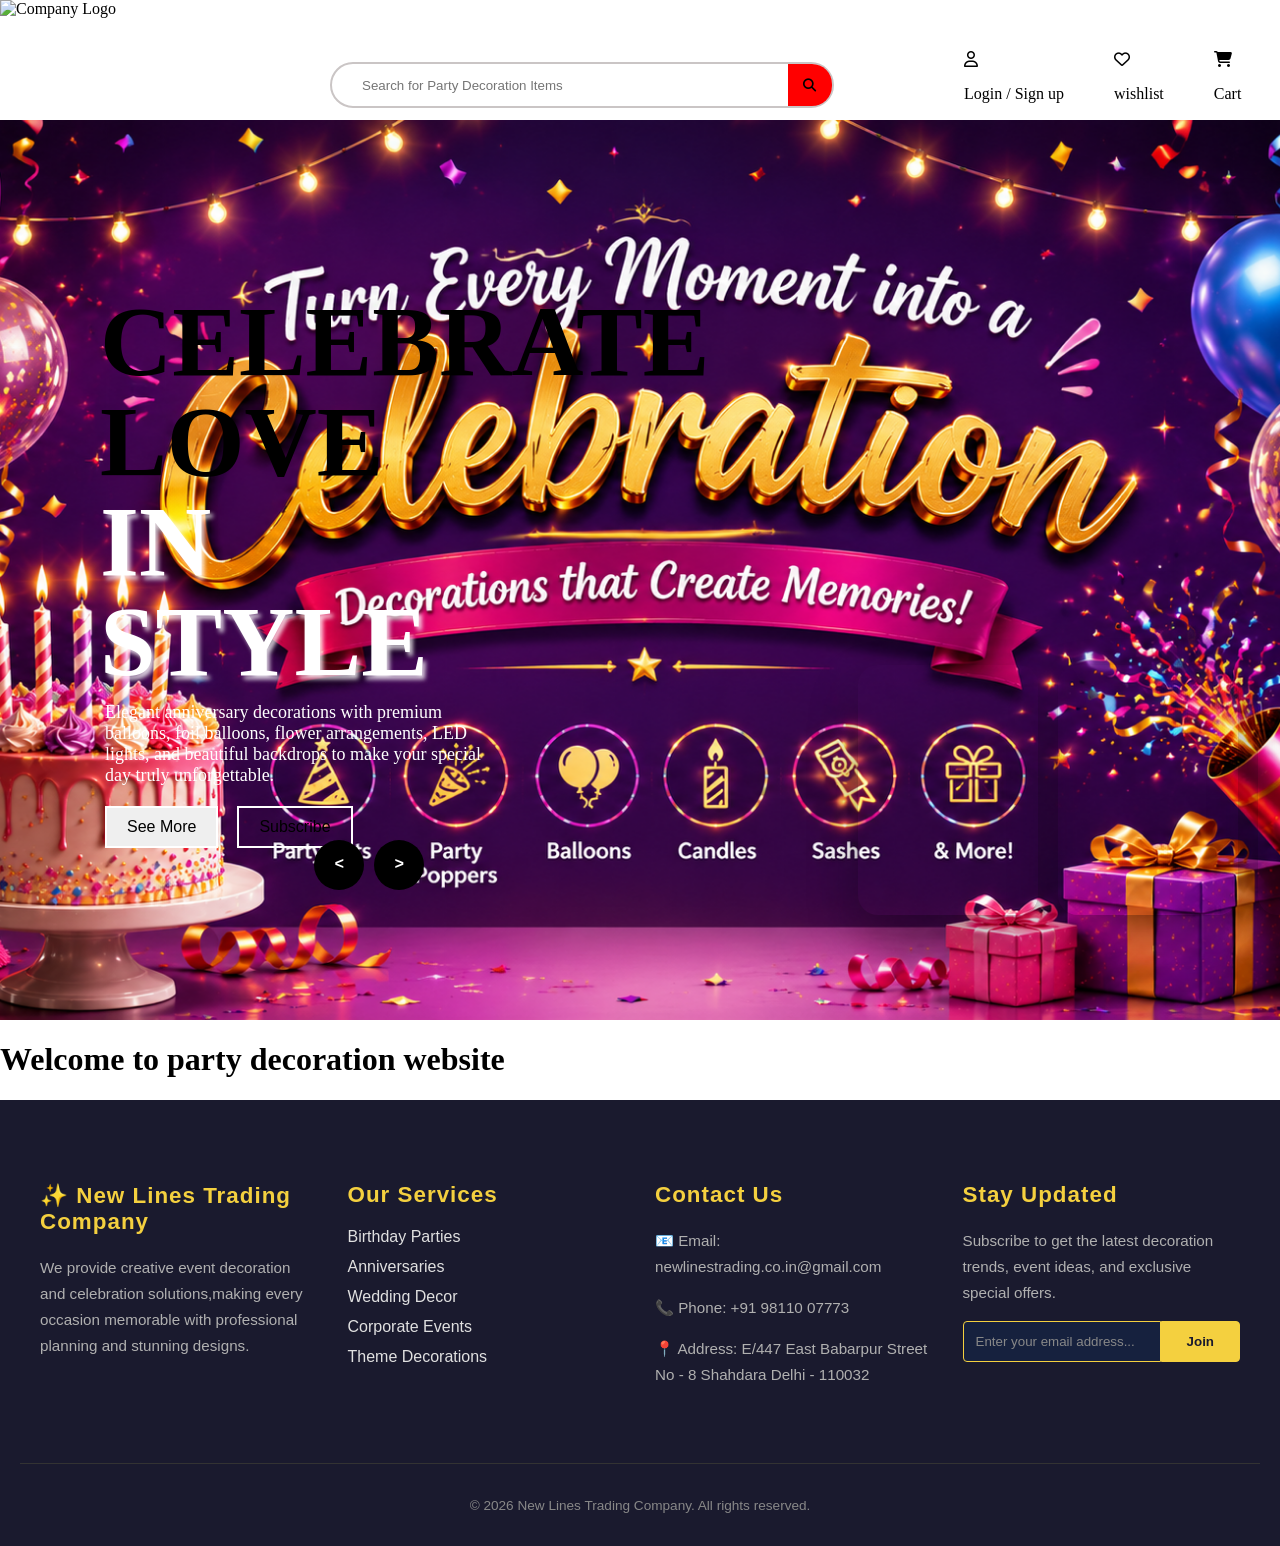
==== index.html @ ca02c453 "Update index.html" ====
<!DOCTYPE html>
<html lang="en">

<head>
    <meta charset="UTF-8">
    <meta name="viewport" content="width=device-width, initial-scale=1.0">
    <link rel="icon" href="bestlogo.png">
    <link rel="stylesheet" href="style.css">

    <link rel="stylesheet" href="https://cdnjs.cloudflare.com/ajax/libs/font-awesome/6.7.2/css/all.min.css">

    <title>New Lines Trading Company</title>

</head>

<body>

    <nav class="navbar">
        <div class="logo">
            <img src="NLTClogo.png" alt="Company Logo" height="170px" width="220px">
        </div>

        <div class="searchbox">
            <input type="text" placeholder="Search for Party Decoration Items">
            <button class="btn1"><i class="fa-solid fa-magnifying-glass"></i></button>
        </div>

        <div class="navicons">
            <div class="login">
                <i class="fa-regular fa-user"></i>
                <p>Login / Sign up </p>
            </div>

            <div class="wishlist">
                <i class="fa-regular fa-heart"></i>
                <p>wishlist</p>
            </div>
            <div class="cart">
                <i class="fa-solid fa-cart-shopping"></i>
                <p>Cart</p>
            </div>
        </div>
    </nav>


    <div class="carousel">
        <div class="list">
            <div class="item" style="background-image: url('banner1.png');"></div>


            <div class="item" style="background-image: url('banner2.png');">
                <div class="content">
                    <div class="title">Celebrate Love</div>
                    <div class="name">in Style</div>
                    <div class="des">Elegant anniversary decorations with premium balloons, foil balloons, flower arrangements, LED lights, and beautiful backdrops to make your special day truly unforgettable.</div>
                    <div class="btn">
                        <button>See More</button>
                        <button>Subscribe</button>
                    </div>
                </div>
            </div>


            <div class="item" style="background-image: url('banner3.png');">
                <div class="content">
                    <div class="title">Make Birthdays</div>
                    <div class="name">Magical</div>
                    <div class="des">Creative birthday decorations featuring balloon arches, shimmer curtains, foil balloons, neon signs, cake tables, and customized themes for kids and adults.</div>
                    <div class="btn">
                        <button>See More</button>
                        <button>Subscribe</button>
                    </div>
                </div>
            </div>

            
            <div class="item" style="background-image: url('banner4.png');">
                <div class="content">
                    <div class="title">Make Birthdays</div>
                    <div class="name">Magical</div>
                    <div class="des">Creative birthday decorations featuring balloon arches, shimmer curtains, foil balloons, neon signs, cake tables, and customized themes for kids and adults.</div>
                    <div class="btn">
                        <button>See More</button>
                        <button>Subscribe</button>
                    </div>
                </div>
            </div>


            <div class="item" style="background-image: url('banner5.png');">
                <div class="content">
                    <div class="title">Celebrate Love</div>
                    <div class="name">in Style</div>
                    <div class="des">Elegant anniversary decorations with premium balloons, foil balloons, flower arrangements, LED lights, and beautiful backdrops to make your special day truly unforgettable.</div>
                    <div class="btn">
                        <button>See More</button>
                        <button>Subscribe</button>
                    </div>
                </div>
            </div>
            <div class="item" style="background-image: url('banner6.png');">
                <div class="content">
                    <div class="title">Welcome Your Little</div>
                    <div class="name">Bundle of Joy</div>
                    <div class="des">Beautiful baby shower decorations with pastel balloons, themed backdrops, balloon garlands, and elegant setups for a memorable celebration.</div>
                    <div class="btn">
                        <button>See More</button>
                        <button>Subscribe</button>
                    </div>
                </div>
            </div>


            <div class="item" style="background-image: url('banner7.png');">
                <div class="content">
                    <div class="title">Welcome Your Little</div>
                    <div class="name">Bundle of Joy</div>
                    <div class="des">Beautiful baby shower decorations with pastel balloons, themed backdrops, balloon garlands, and elegant setups for a memorable celebration.</div>
                    <div class="btn">
                        <button>See More</button>
                        <button>Subscribe</button>
                    </div>
                </div>
            </div>


            <div class="item" style="background-image: url('banner8.png');">
                <div class="content">
                    <div class="title">Welcome Your Little</div>
                    <div class="name">Bundle of Joy</div>
                    <div class="des">Beautiful baby shower decorations with pastel balloons, themed backdrops, balloon garlands, and elegant setups for a memorable celebration.</div>
                    <div class="btn">
                        <button>See More</button>
                        <button>Subscribe</button>
                    </div>
                </div>
            </div>


        </div>

        <!--next prev button -->
        <div class="arrows">
            <button class="prev"><</button>
            <button class="next ">></button>
        </div>

        <!-- time running -->
         <div class="timerunning"></div>
   
    </div>


    <div>
        <h1>Welcome to party decoration website</h1>
    </div>
























    <!-- Siddhant gogia below -->
    <footer class="party-footer">
        <div class="footer-container">

            <div class="footer-section about">
                <h3>&#10024; New Lines Trading Company</h3>
                <p>We provide creative event decoration and celebration solutions,making every occasion memorable with
                    professional planning and stunning designs.</p>
            </div>

            <div class="footer-section links">
                <h3>Our Services</h3>
                <ul>
                    <li><a href="#">Birthday Parties</a></li>
                    <li><a href="#">Anniversaries</a></li>
                    <li><a href="#">Wedding Decor</a></li>
                    <li><a href="#">Corporate Events</a></li>
                    <li><a href="#">Theme Decorations</a></li>
                </ul>
            </div>

            <div class="footer-section contact">
                <h3>Contact Us</h3>
                <p>&#128231; Email: newlinestrading.co.in@gmail.com</p>
                <p>&#128222; Phone: +91 98110 07773</p>
                <p>&#128205; Address: E/447 East Babarpur Street No - 8 Shahdara Delhi - 110032</p>
            </div>

            <div class="footer-section newsletter">
                <h3>Stay Updated</h3>
                <p>Subscribe to get the latest decoration trends, event ideas, and exclusive special offers.</p>
                <form>
                    <input type="email" placeholder="Enter your email address..." required>
                    <button type="submit">Join</button>
                </form>
            </div>

        </div>

        <div class="footer-bottom">
            <p>&copy; 2026 New Lines Trading Company. All rights reserved.</p>
        </div>
    </footer>


    <script src="script.js"></script>

</body>

</html>
---- style.css ----
body {
  margin: 0px;
  padding: 0px;
}

.navbar {
  display: flex;
  align-items: center;
  justify-content: flex-start;
  gap: 30px;
}

.btn1 {
  background: none;
  border: none;
  cursor: pointer;
  background-color: red;
  /*border-radius: 20px;*/
  border-top-right-radius: 20px;
  border-bottom-right-radius: 20px;
  width: 50px;
}

.logo {
  margin-right: 80px;
}

.logo img {
  width: 220px;
  display: block;
  cursor: pointer;
}

.searchbox {
  display: flex;
  width: 500px;
  border: 2px solid rgb(202, 197, 197);
  border-radius: 25px;
}

.searchbox input {
  background: none;
  border: none;
  height: 40px;
  overflow: hidden;
  width: 100%;
  outline: none;
  padding-left: 30px;
}

.navicons {
  display: flex;
  gap: 50px;
  align-items: center;
}

.banner img {
  Width: 100%;
  Height: 550px;
}

.login {
  padding-left: 100px;
  cursor: pointer;
}

.wishlist {
  cursor: pointer;
}

.cart {
  cursor: pointer;
}


.carousel {
  width: 100vw;
  height: 100vh;
  margin-top: -50px;
  overflow: hidden;
  position: relative;
}

.carousel .list .item {
  width: 180px;
  height: 250px;
  position: absolute;
  top: 80%;
  transform: translateY(-70%);
  left: 70%;
  border-radius: 20px;
  box-shadow: 0 25px 50px rgba(0, 0, 0, 0.3);
  background-position: 50% 50%;
  background-size: cover;
  z-index: 100;
  transition: 1s;
}

.carousel .list .item:nth-child(1),
.carousel .list .item:nth-child(2) {
  top: 0;
  left: 0;
  transform: translate(0, 0);
  border-radius: 0;
  width: 100%;
  height: 100%;
}

.carousel .list .item:nth-child(3) {
  left: 67%;
}

.carousel .list .item:nth-child(4) {
  left: calc(67% + 200px);
}

.carousel .list .item:nth-child(5) {
  left: calc(67% + 400px);
}

.carousel .list .item:nth-child(6) {
  left: calc(67% + 600px);
}

.carousel .list .item:nth-child(n+7) {
  left: calc(67% + 800px);
  opacity: 0;
}





.list .item .content {
  position: absolute;
  top: 50%;
  left: 100px;
  transform: translateY(-50%);
  width: 400px;
  text-align: left;
  color: #fff;
  display: none;
}

.list .item:nth-child(2) .content {
  display: block;
}

.content .title {
  font-size: 100px;
  text-transform: uppercase;
  color: black;
  ;
  font-weight: bold;
  line-height: 1;

  opacity: 0;
  animation: animate 1s ease-in-out 0.3s 1 forwards;
}

.content .name {
  font-size: 100px;
  text-transform: uppercase;
  font-weight: bold;
  line-height: 1;
  text-shadow: 3px 4px 4px rgba(255, 255, 255, 0.8);

  opacity: 0;
  animation: animate 1s ease-in-out 0.6s 1 forwards;
}

.content .des {
  margin-top: 10px;
  margin-bottom: 20px;
  font-size: 18px;
  margin-left: 5px;

  opacity: 0;
  animation: animate 1s ease-in-out 0.9s 1 forwards;
}

.content .btn {
  margin-left: 5px;

  opacity: 0;
  animation: animate 1s ease-in-out 1.2s 1 forwards;
}

.content .btn button {
  padding: 10px 20px;
  border: none;
  cursor: pointer;
  font-size: 16px;
  border: 2px solid #fff;
}

.content .btn button:nth-child(1) {
  margin-right: 15px;
}

.content .btn button:nth-child(2) {
  background: transparent;
  color: black;
  ;
  border: 2px solid #fff;
  transition: 0.3s;
}

.content .btn button:nth-child(2):hover {
  background-color: black;
  ;
  color: #fff;
  border-color: black;
  ;
}


@keyframes animate {

  from {
    opacity: 0;
    transform: translate(0, 100px);
    filter: blur(33px);
  }

  to {
    opacity: 1;
    transform: translate(0);
    filter: blur(0);
  }
}

/* Carousel */






/* next prev arrows */

.arrows {
  position: absolute;
  top: 80%;
  right: 52%;
  z-index: 100;
  width: 300px;
  max-width: 30%;
  display: flex;
  gap: 10px;
  align-items: center;
}

.arrows button {
  width: 50px;
  height: 50px;
  border-radius: 50%;
  background-color: black;
  ;
  color: #fff;
  border: none;
  outline: none;
  font-size: 16px;
  font-family: monospace;
  font-weight: bold;
  transition: .5s;
  cursor: pointer;
}

.arrows button:hover {
  background: #fff;
  color: #000;
}


/* time running */
.carousel .timeRunning {
  position: absolute;
  z-index: 1000;
  width: 0%;
  height: 4px;
  background-color: black;
  left: 0;
  top: 0;
  animation: runningTime 7s linear 1 forwards;
}

@keyframes runningTime {

  from {
    width: 0%;
  }

  to {
    width: 100%;
  }

}


/* Responsive Design */

@media screen and (max-width: 999px) {

  header {
    padding-left: 50px;
  }

  .list .item .content {
    left: 50px;
  }

  .content .title,
  .content .name {
    font-size: 70px;
  }

  .content .des {
    font-size: 16px;
  }

}

@media screen and (max-width: 690px) {
  header a {
    font-size: 14px;
    margin-right: 0;
  }

  .list     .item .content {
    top: 40%;
  }

  .content .title .content .name {
    font-size: 45px;
  }

  .content .btn button {
    padding: 10px 15px;
    font-size: 14px;
  }
}






































/* Footer Container Styles*/
.party-footer {
  background-color: #1a1a2e;
  /* Midnight Blue for an elegant look */
  color: #e0e0e0;
  /* Soft white text */
  font-family: 'Poppins', 'Helvetica Neue', sans-serif;
  padding: 60px 20px 20px;
}

.footer-container {
  display: flex;
  flex-wrap: wrap;
  justify-content: space-between;
  max-width: 1200px;
  margin: 0 auto;
  gap: 30px;
}

.footer-section {
  flex: 1;
  min-width: 250px;
  margin-bottom: 20px;
}

/* Headings */
.footer-section h3 {
  color: #f4d03f;
  /* Festive Gold/Champagne color */
  margin-bottom: 20px;
  font-size: 1.4em;
  font-weight: 600;
  letter-spacing: 1px;
}

.footer-section p {
  font-size: 0.95em;
  line-height: 1.7;
  color: #b0b0b0;
}

/* Links List */
.footer-section ul {
  list-style: none;
  padding: 0;
  margin: 0;
}

.footer-section ul li {
  margin-bottom: 12px;
}

/* Newsletter Input & Button */
.newsletter form {
  display: flex;
  margin-top: 15px;
}

.newsletter input {
  padding: 12px;
  background-color: #16213e;
  /* Slightly lighter blue */
  border: 1px solid #f4d03f;
  color: #fff;
  border-radius: 4px 0 0 4px;
  outline: none;
  flex: 1;
}

.newsletter input::placeholder {
  color: #888;
}

.newsletter button {
  padding: 12px 25px;
  background-color: #f4d03f;
  color: #1a1a2e;
  /* Dark text on gold button */
  border: 1px solid #f4d03f;
  border-radius: 0 4px 4px 0;
  cursor: pointer;
  font-weight: 600;
  transition: background-color 0.3s ease;
}

.newsletter button:hover {
  background-color: #d4b232;
}

/* Bottom Bar */
.footer-bottom {
  text-align: center;
  margin-top: 40px;
  padding-top: 20px;
  border-top: 1px solid #333;
  /* Subtle line */
  font-size: 0.85em;
  color: #888;
}

.footer-section ul li a {
  color: #e0e0e0;
  text-decoration: none;
  display: inline-block;
  transition: all 0.3s ease;
}

.footer-section ul li a:hover {
  color: #f4d03f;
  transform: translateX(5px);
}

/* Mobile Responsive Footer */
@media (max-width:768px) {

  .footer-container {
    flex-direction: column;
  }

  .newsletter form {
    flex-direction: column;
  }

  .newsletter input,
  .newsletter button {
    width: 100%;
    border-radius: 5px;
    margin-bottom: 10px;
  }

}
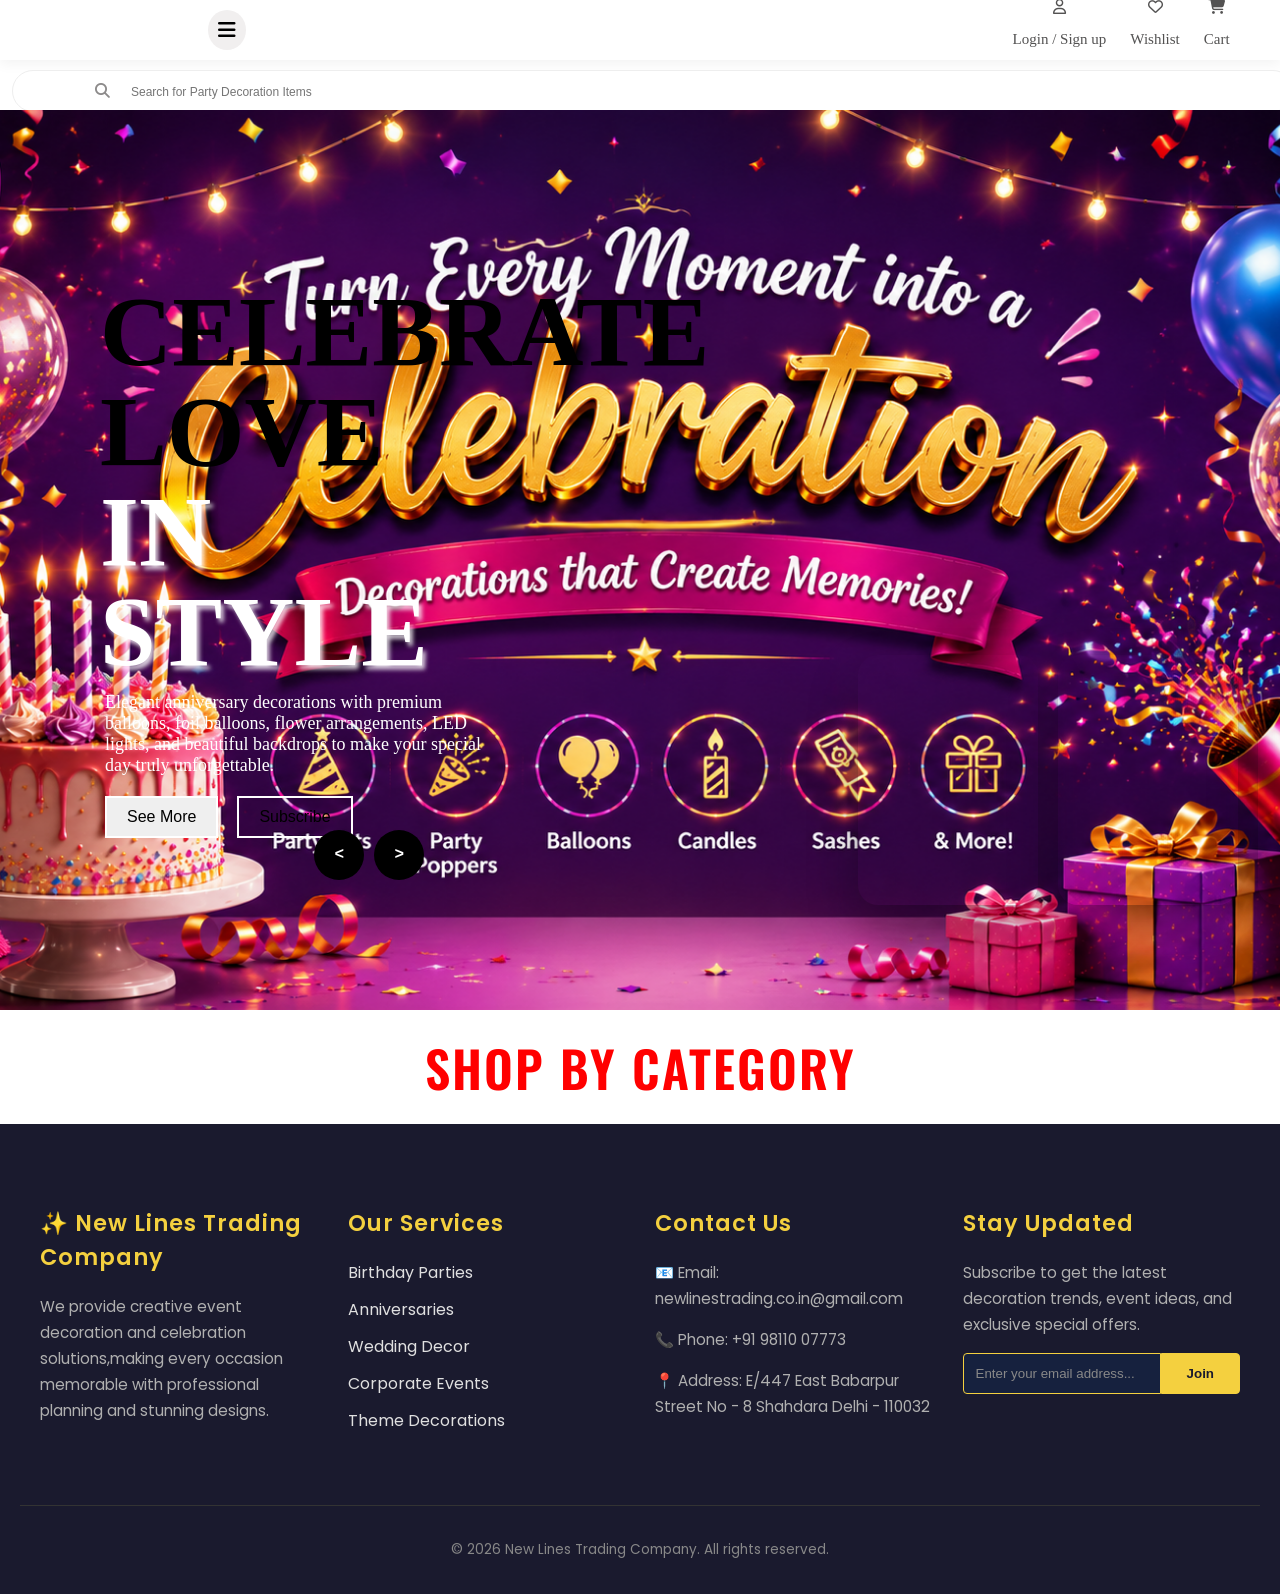
==== commit acca008f: "updated index.html" ====
--- a/index.html
+++ b/index.html
@@ -7,25 +7,40 @@
     <link rel="icon" href="bestlogo.png">
     <link rel="stylesheet" href="style.css">
 
+    <link rel="preconnect" href="https://fonts.googleapis.com">
+<link rel="preconnect" href="https://fonts.gstatic.com" crossorigin>
+<link href="https://fonts.googleapis.com/css2?family=Martel+Sans:wght@200;300;400;600;700;800;900&family=Oswald:wght@200..700&family=Poppins:ital,wght@0,100;0,200;0,300;0,400;0,500;0,600;0,700;0,800;0,900;1,100;1,200;1,300;1,400;1,500;1,600;1,700;1,800;1,900&display=swap" rel="stylesheet">
+
+
     <link rel="stylesheet" href="https://cdnjs.cloudflare.com/ajax/libs/font-awesome/6.7.2/css/all.min.css">
-
+    <link href="https://fonts.googleapis.com/css2?family=Oswald:wght@400;500;600;700&display=swap" rel="stylesheet">
     <title>New Lines Trading Company</title>
 
 </head>
 
 <body>
 
-    <nav class="navbar">
-        <div class="logo">
-            <img src="NLTClogo.png" alt="Company Logo" height="170px" width="220px">
-        </div>
-
-        <div class="searchbox">
-            <input type="text" placeholder="Search for Party Decoration Items">
-            <button class="btn1"><i class="fa-solid fa-magnifying-glass"></i></button>
-        </div>
-
-        <div class="navicons">
+<header>
+    <nav>
+        <div class="nav-left">
+            <img src="NLTClogo.png" alt="" srcset="">
+            <ul class="nav-menu">
+                <li>Balloons</li>
+                <li>Party Poppers</li>
+                <li>Candles</li>
+                <li>Birthday Caps</li>
+                <li>Sashes</li>
+                <li class="love">Banners<span>New</span></li>
+            </ul>
+            <i class="fa-solid fa-bars"></i>
+        </div>
+
+        <div class="nav-right">
+            <div class="search-bar">
+                <i class="fa-solid fa-magnifying-glass"></i>
+                <input type="text" placeholder="Search for Party Decoration Items">
+            </div>
+
             <div class="login">
                 <i class="fa-regular fa-user"></i>
                 <p>Login / Sign up </p>
@@ -33,14 +48,17 @@
 
             <div class="wishlist">
                 <i class="fa-regular fa-heart"></i>
-                <p>wishlist</p>
-            </div>
+                <p>Wishlist</p>
+            </div>
+
             <div class="cart">
                 <i class="fa-solid fa-cart-shopping"></i>
                 <p>Cart</p>
             </div>
+
         </div>
     </nav>
+</header>
 
 
     <div class="carousel">
@@ -151,10 +169,9 @@
     </div>
 
 
-    <div>
-        <h1>Welcome to party decoration website</h1>
+    <div class="category-title">
+        Shop By Category
     </div>
-
 
 
 
--- a/style.css
+++ b/style.css
@@ -1,76 +1,202 @@
 body {
   margin: 0px;
   padding: 0px;
-}
-
-.navbar {
+  box-sizing: border-box;
+}
+
+header {
+  height: 80px;
+  width: 100%;
+  background: white;
+  box-shadow: 0 4px 12px 0 rgba(0, 0, 0, 0.05);
+  margin-bottom: 100px;
   display: flex;
   align-items: center;
-  justify-content: flex-start;
-  gap: 30px;
-}
-
-.btn1 {
-  background: none;
-  border: none;
+}
+
+img {
+  width: 150px;
+  margin-right: 20px;
   cursor: pointer;
-  background-color: red;
-  /*border-radius: 20px;*/
-  border-top-right-radius: 20px;
-  border-bottom-right-radius: 20px;
-  width: 50px;
-}
-
-.logo {
-  margin-right: 80px;
-}
-
-.logo img {
-  width: 220px;
-  display: block;
-  cursor: pointer;
-}
-
-.searchbox {
+}
+
+nav {
   display: flex;
-  width: 500px;
-  border: 2px solid rgb(202, 197, 197);
-  border-radius: 25px;
-}
-
-.searchbox input {
-  background: none;
-  border: none;
-  height: 40px;
-  overflow: hidden;
-  width: 100%;
+  align-items: center;
+  justify-content: space-between;
+  width: 94%;
+  margin: 0 auto;
+}
+
+.nav-left,
+.nav-right {
+  display: flex;
+  align-items: center;
+  justify-content: center;
+}
+
+.nav-left ul li {
+  list-style: none;
+  display: inline-block;
+  /*to make it in a horizontal line*/
+  margin: 0 15px;
+  font-family: "Poppins", sans-serif;
+  font-weight: 650;
+  font-style: normal;
+  color: rgb(63, 62, 62);
+  font-size: 15px;
+}
+
+.search-bar {
+  background: #f0eeee;
+  width: 350px;
+  line-height: 40px;
+  border-radius: 4px;
+}
+
+.search-bar input {
+  background: transparent;
+  border: 0;
   outline: none;
-  padding-left: 30px;
-}
-
-.navicons {
-  display: flex;
-  gap: 50px;
-  align-items: center;
-}
-
-.banner img {
-  Width: 100%;
-  Height: 550px;
-}
-
-.login {
-  padding-left: 100px;
-  cursor: pointer;
-}
-
-.wishlist {
-  cursor: pointer;
-}
-
-.cart {
-  cursor: pointer;
-}
+  width: 85%;
+  font-size: 12px;
+}
+
+.nav-right .search-bar i{
+  font-size: 15px;
+  color: #8d8b8b;
+  margin-right: 15px;
+  margin-left: 10px;
+}
+
+
+.love {
+  position: relative;
+}
+
+.love span {
+  position: absolute;
+  bottom: 0;
+  color: red;
+  top: -5px;
+  left: 66px;
+  font-size: 11px;
+
+}
+
+
+.nav-right div {
+  margin: 0 12px;
+  text-align: center;
+}
+
+.nav-right div p{
+  font-size: 15px;
+  font-weight: 700px;
+  color: #535252;
+}
+
+.nav-right div i {
+  font-size: 15px;
+  color: #535252;
+}
+
+.nav-left i {
+  font-size: 20px;
+  background-color: #f1efef;
+  padding: 10px;
+  border-radius: 50%;
+  display: none;
+}
+
+/*media query*/
+/* media query for mobile screens*/
+@media only screen and (max-width:700px) {
+  .nav-menu {
+    display: none;
+  }
+
+  .nav-left i {
+    display: block;
+  }
+
+  img {
+    width: 130px;
+    margin-right: 10px;
+  }
+
+  header {
+    height: 60px;
+  }
+
+  .search-bar {
+    position: absolute;
+    top: 70px;
+    width: 100%;
+    left: 0;
+    border-radius: 50px;
+    background: #fff;
+    border: 1px solid #eee;
+  }
+
+  .nav-right div {
+    margin: 0 7px;
+  }
+
+  .nav-right div p {
+    font-size: 10px;
+  }
+}
+
+
+
+/*media query for tablet screens*/
+@media only screen and (max-width:1280px) {
+  .nav-menu {
+    display: none;
+  }
+
+  .nav-left i {
+    display: block;
+  }
+
+
+
+  header {
+    height: 60px;
+  }
+
+  .search-bar {
+    position: absolute;
+    top: 70px;
+    width: 100%;
+    left: 0;
+    border-radius: 50px;
+    background: #fff;
+    border: 1px solid #eee;
+  }
+}
+
+
+
+
+
+
+
+
+
+
+
+
+
+
+
+
+
+
+
+
+
 
 
 .carousel {
@@ -126,9 +252,6 @@
   left: calc(67% + 800px);
   opacity: 0;
 }
-
-
-
 
 
 .list .item .content {
@@ -302,10 +425,6 @@
 
 @media screen and (max-width: 999px) {
 
-  header {
-    padding-left: 50px;
-  }
-
   .list .item .content {
     left: 50px;
   }
@@ -322,12 +441,8 @@
 }
 
 @media screen and (max-width: 690px) {
-  header a {
-    font-size: 14px;
-    margin-right: 0;
-  }
-
-  .list     .item .content {
+
+  .list .item .content {
     top: 40%;
   }
 
@@ -341,7 +456,17 @@
   }
 }
 
-
+.category-title {
+  font-family: 'Oswald', sans-serif;
+  font-size: 50px;
+  font-weight: 600;
+  text-transform: uppercase;
+  letter-spacing: 2px;
+  text-align: center;
+  color: rgb(255, 0, 0);
+  margin-top: 20px;
+  margin-bottom: 20px;
+}
 
 
 
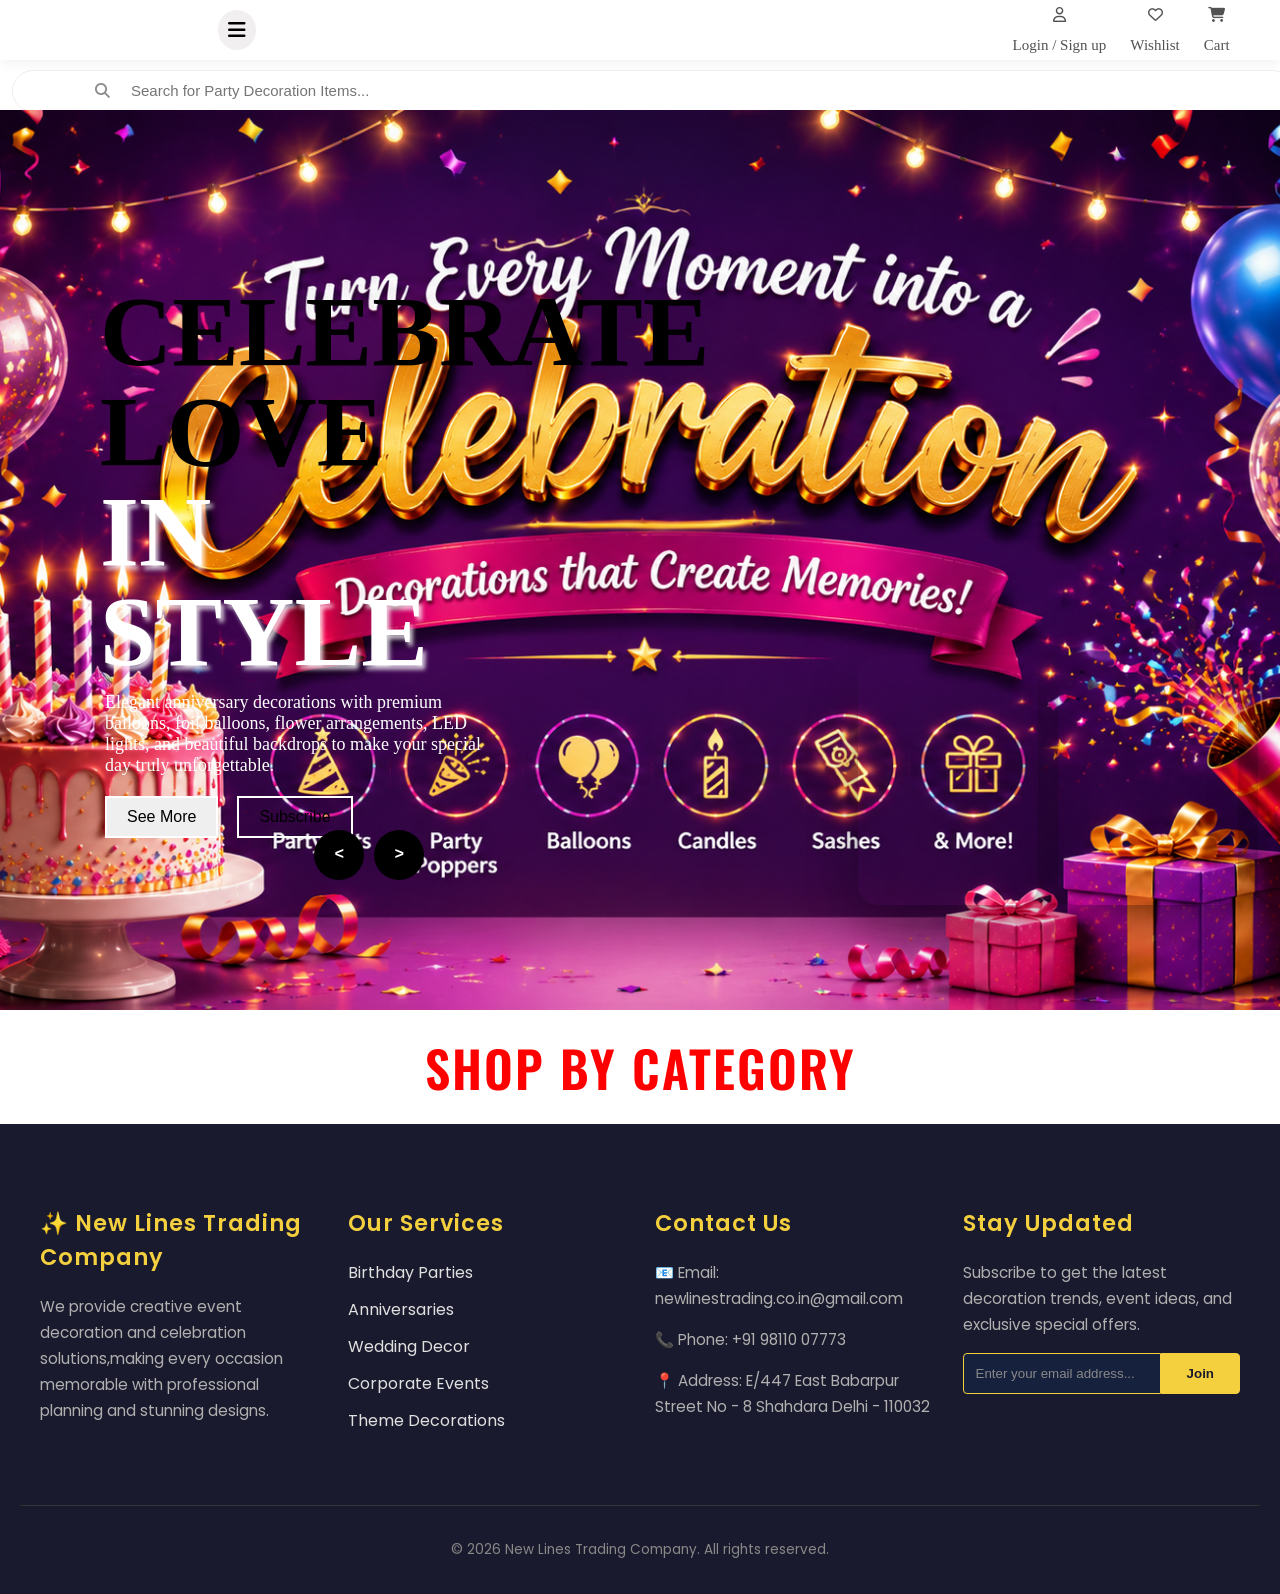
==== commit da2e3989: "updated index.html" ====
--- a/index.html
+++ b/index.html
@@ -38,7 +38,7 @@
         <div class="nav-right">
             <div class="search-bar">
                 <i class="fa-solid fa-magnifying-glass"></i>
-                <input type="text" placeholder="Search for Party Decoration Items">
+                <input type="text" placeholder="Search for Party Decoration Items...">
             </div>
 
             <div class="login">
--- a/style.css
+++ b/style.css
@@ -15,7 +15,7 @@
 }
 
 img {
-  width: 150px;
+  width: 160px;
   margin-right: 20px;
   cursor: pointer;
 }
@@ -59,10 +59,10 @@
   border: 0;
   outline: none;
   width: 85%;
-  font-size: 12px;
-}
-
-.nav-right .search-bar i{
+  font-size: 15px;
+}
+
+.nav-right .search-bar i {
   font-size: 15px;
   color: #8d8b8b;
   margin-right: 15px;
@@ -85,12 +85,44 @@
 }
 
 
+
+.login i {
+  margin-bottom: 15px;
+  /* Reduce or increase this value */
+}
+
+.login p {
+  margin: 0;
+  /* Removes the default top and bottom margin */
+}
+
+.wishlist i {
+  margin-bottom: 15px;
+  /* Reduce or increase this value */
+}
+
+.wishlist p {
+  margin: 0;
+  /* Removes the default top and bottom margin */
+}
+
+.cart i {
+  margin-bottom: 15px;
+  /* Reduce or increase this value */
+}
+
+.cart p {
+  margin: 0;
+  /* Removes the default top and bottom margin */
+}
+
+
 .nav-right div {
   margin: 0 12px;
   text-align: center;
 }
 
-.nav-right div p{
+.nav-right div p {
   font-size: 15px;
   font-weight: 700px;
   color: #535252;
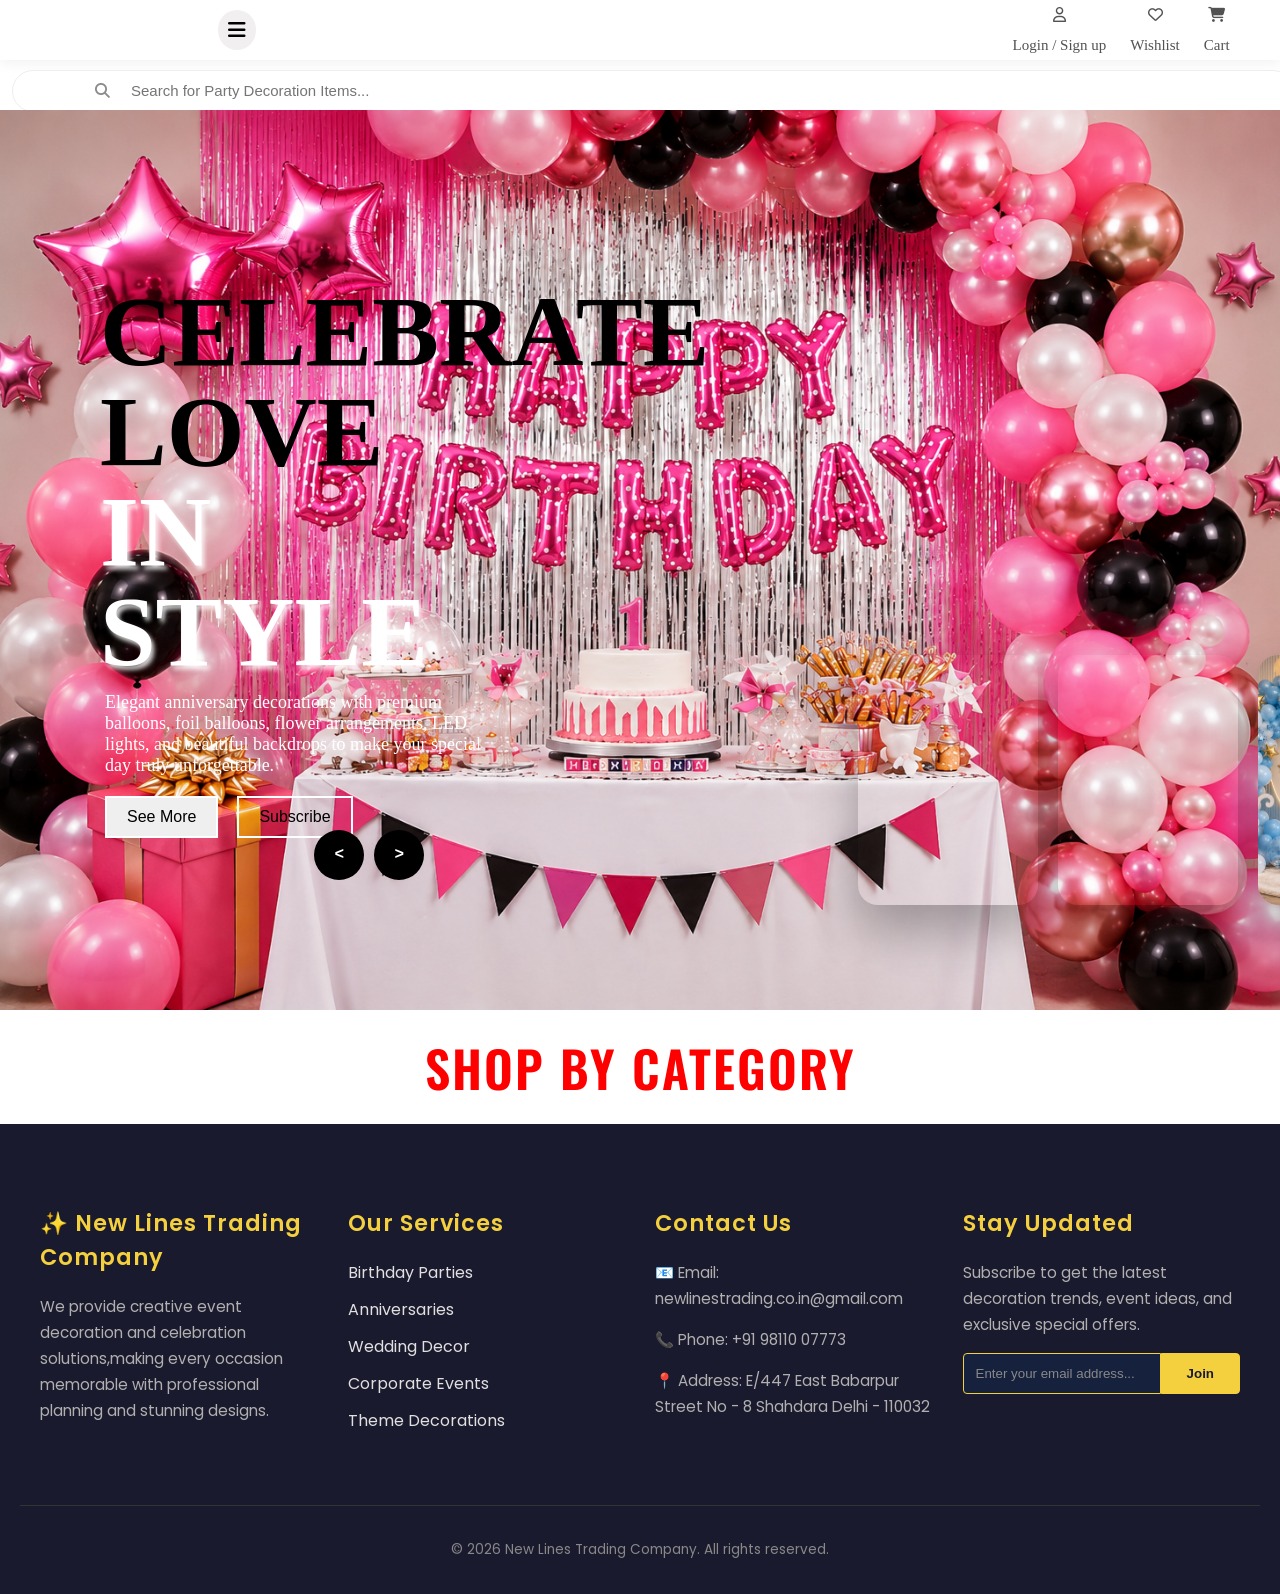
==== commit 41a9bbb6: "updated index.html" ====
--- a/index.html
+++ b/index.html
@@ -63,11 +63,8 @@
 
     <div class="carousel">
         <div class="list">
-            <div class="item" style="background-image: url('banner1.png');"></div>
-
-
             <div class="item" style="background-image: url('banner2.png');">
-                <div class="content">
+                 <div class="content">
                     <div class="title">Celebrate Love</div>
                     <div class="name">in Style</div>
                     <div class="des">Elegant anniversary decorations with premium balloons, foil balloons, flower arrangements, LED lights, and beautiful backdrops to make your special day truly unforgettable.</div>
@@ -79,7 +76,20 @@
             </div>
 
 
-            <div class="item" style="background-image: url('banner3.png');">
+            <div class="item" style="background-image: url('banner14.png');">
+                <div class="content">
+                    <div class="title">Celebrate Love</div>
+                    <div class="name">in Style</div>
+                    <div class="des">Elegant anniversary decorations with premium balloons, foil balloons, flower arrangements, LED lights, and beautiful backdrops to make your special day truly unforgettable.</div>
+                    <div class="btn">
+                        <button>See More</button>
+                        <button>Subscribe</button>
+                    </div>
+                </div>
+            </div>
+
+
+            <div class="item" style="background-image: url('banner4.png');">
                 <div class="content">
                     <div class="title">Make Birthdays</div>
                     <div class="name">Magical</div>
@@ -92,7 +102,7 @@
             </div>
 
             
-            <div class="item" style="background-image: url('banner4.png');">
+            <div class="item" style="background-image: url('banner5.png');">
                 <div class="content">
                     <div class="title">Make Birthdays</div>
                     <div class="name">Magical</div>
@@ -105,7 +115,7 @@
             </div>
 
 
-            <div class="item" style="background-image: url('banner5.png');">
+            <div class="item" style="background-image: url('banner6.png');">
                 <div class="content">
                     <div class="title">Celebrate Love</div>
                     <div class="name">in Style</div>
@@ -116,7 +126,7 @@
                     </div>
                 </div>
             </div>
-            <div class="item" style="background-image: url('banner6.png');">
+            <div class="item" style="background-image: url('banner7.png');">
                 <div class="content">
                     <div class="title">Welcome Your Little</div>
                     <div class="name">Bundle of Joy</div>
@@ -129,7 +139,7 @@
             </div>
 
 
-            <div class="item" style="background-image: url('banner7.png');">
+            <div class="item" style="background-image: url('banner11.png');">
                 <div class="content">
                     <div class="title">Welcome Your Little</div>
                     <div class="name">Bundle of Joy</div>
@@ -142,7 +152,7 @@
             </div>
 
 
-            <div class="item" style="background-image: url('banner8.png');">
+            <div class="item" style="background-image: url('banner12.png');">
                 <div class="content">
                     <div class="title">Welcome Your Little</div>
                     <div class="name">Bundle of Joy</div>
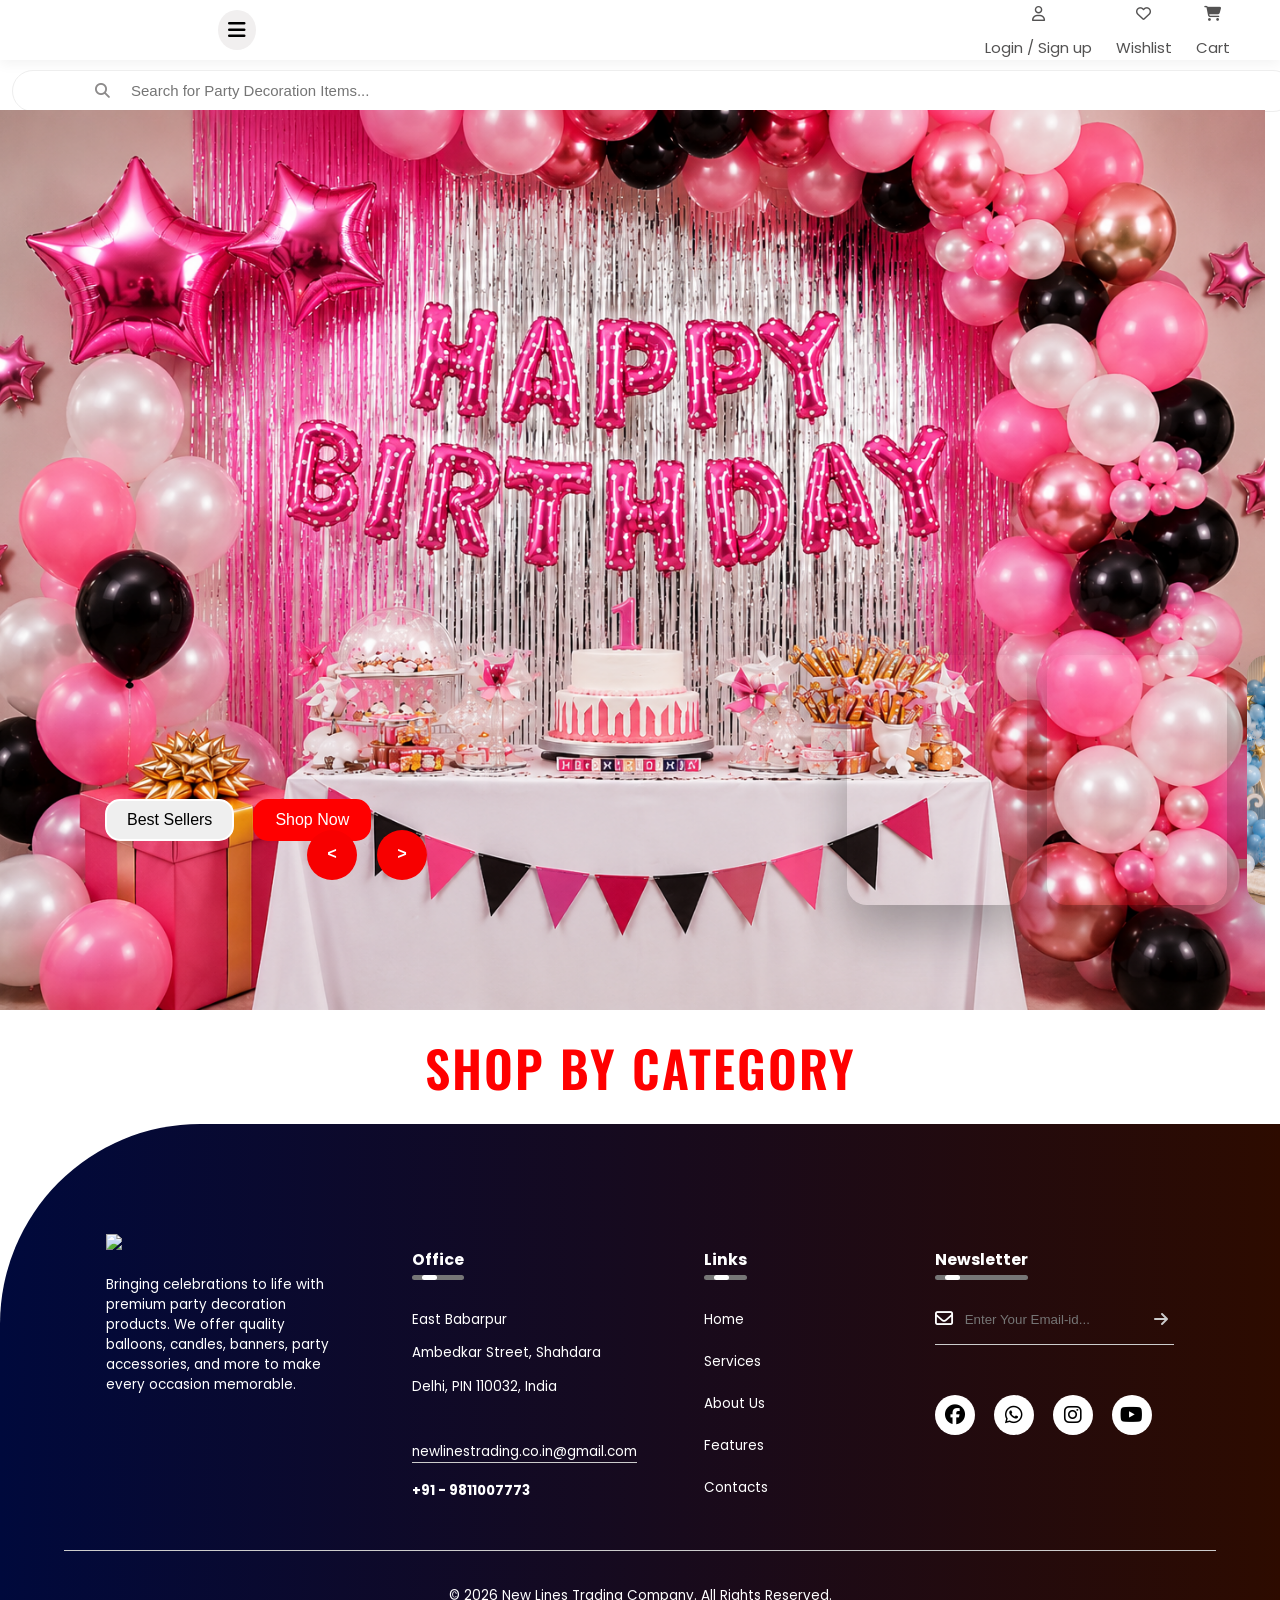
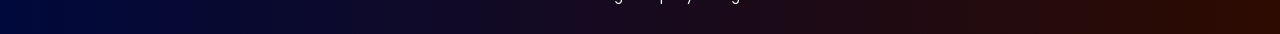
==== commit 65774945: "updated index.html" ====
--- a/index.html
+++ b/index.html
@@ -8,8 +8,10 @@
     <link rel="stylesheet" href="style.css">
 
     <link rel="preconnect" href="https://fonts.googleapis.com">
-<link rel="preconnect" href="https://fonts.gstatic.com" crossorigin>
-<link href="https://fonts.googleapis.com/css2?family=Martel+Sans:wght@200;300;400;600;700;800;900&family=Oswald:wght@200..700&family=Poppins:ital,wght@0,100;0,200;0,300;0,400;0,500;0,600;0,700;0,800;0,900;1,100;1,200;1,300;1,400;1,500;1,600;1,700;1,800;1,900&display=swap" rel="stylesheet">
+    <link rel="preconnect" href="https://fonts.gstatic.com" crossorigin>
+    <link
+        href="https://fonts.googleapis.com/css2?family=Martel+Sans:wght@200;300;400;600;700;800;900&family=Oswald:wght@200..700&family=Poppins:ital,wght@0,100;0,200;0,300;0,400;0,500;0,600;0,700;0,800;0,900;1,100;1,200;1,300;1,400;1,500;1,600;1,700;1,800;1,900&display=swap"
+        rel="stylesheet">
 
 
     <link rel="stylesheet" href="https://cdnjs.cloudflare.com/ajax/libs/font-awesome/6.7.2/css/all.min.css">
@@ -20,57 +22,58 @@
 
 <body>
 
-<header>
-    <nav>
-        <div class="nav-left">
-            <img src="NLTClogo.png" alt="" srcset="">
-            <ul class="nav-menu">
-                <li>Balloons</li>
-                <li>Party Poppers</li>
-                <li>Candles</li>
-                <li>Birthday Caps</li>
-                <li>Sashes</li>
-                <li class="love">Banners<span>New</span></li>
-            </ul>
-            <i class="fa-solid fa-bars"></i>
-        </div>
-
-        <div class="nav-right">
-            <div class="search-bar">
-                <i class="fa-solid fa-magnifying-glass"></i>
-                <input type="text" placeholder="Search for Party Decoration Items...">
-            </div>
-
-            <div class="login">
-                <i class="fa-regular fa-user"></i>
-                <p>Login / Sign up </p>
-            </div>
-
-            <div class="wishlist">
-                <i class="fa-regular fa-heart"></i>
-                <p>Wishlist</p>
-            </div>
-
-            <div class="cart">
-                <i class="fa-solid fa-cart-shopping"></i>
-                <p>Cart</p>
-            </div>
-
-        </div>
-    </nav>
-</header>
+    <header>
+        <nav>
+            <div class="nav-left">
+                <img src="NLTClogo.png" alt="" srcset="">
+                <ul class="nav-menu">
+                    <li>Balloons</li>
+                    <li>Party Poppers</li>
+                    <li>Candles</li>
+                    <li>Birthday Caps</li>
+                    <li>Sashes</li>
+                    <li class="love">Banners<span>New</span></li>
+                </ul>
+                <i class="fa-solid fa-bars"></i>
+            </div>
+
+            <div class="nav-right">
+                <div class="search-bar">
+                    <i class="fa-solid fa-magnifying-glass"></i>
+                    <input type="text" placeholder="Search for Party Decoration Items...">
+                </div>
+
+                <div class="login">
+                    <i class="fa-regular fa-user"></i>
+                    <p>Login / Sign up </p>
+                </div>
+
+                <div class="wishlist">
+                    <i class="fa-regular fa-heart"></i>
+                    <p>Wishlist</p>
+                </div>
+
+                <div class="cart">
+                    <i class="fa-solid fa-cart-shopping"></i>
+                    <p>Cart</p>
+                </div>
+
+            </div>
+        </nav>
+    </header>
 
 
     <div class="carousel">
         <div class="list">
             <div class="item" style="background-image: url('banner2.png');">
-                 <div class="content">
-                    <div class="title">Celebrate Love</div>
-                    <div class="name">in Style</div>
-                    <div class="des">Elegant anniversary decorations with premium balloons, foil balloons, flower arrangements, LED lights, and beautiful backdrops to make your special day truly unforgettable.</div>
-                    <div class="btn">
-                        <button>See More</button>
-                        <button>Subscribe</button>
+                <div class="content">
+                    <div class="title"></div>
+                    <div class="name"></div>
+                    <div class="des">
+                    </div>
+                    <div class="btn">
+                        <button>Best Sellers</button>
+                        <button>Shop Now</button>
                     </div>
                 </div>
             </div>
@@ -78,12 +81,13 @@
 
             <div class="item" style="background-image: url('banner14.png');">
                 <div class="content">
-                    <div class="title">Celebrate Love</div>
-                    <div class="name">in Style</div>
-                    <div class="des">Elegant anniversary decorations with premium balloons, foil balloons, flower arrangements, LED lights, and beautiful backdrops to make your special day truly unforgettable.</div>
-                    <div class="btn">
-                        <button>See More</button>
-                        <button>Subscribe</button>
+                    <div class="title"></div>
+                    <div class="name"></div>
+                    <div class="des">
+                    </div>
+                    <div class="btn">
+                        <button>Best Sellers</button>
+                        <button>Shop Now</button>
                     </div>
                 </div>
             </div>
@@ -91,25 +95,25 @@
 
             <div class="item" style="background-image: url('banner4.png');">
                 <div class="content">
-                    <div class="title">Make Birthdays</div>
-                    <div class="name">Magical</div>
-                    <div class="des">Creative birthday decorations featuring balloon arches, shimmer curtains, foil balloons, neon signs, cake tables, and customized themes for kids and adults.</div>
-                    <div class="btn">
-                        <button>See More</button>
-                        <button>Subscribe</button>
-                    </div>
-                </div>
-            </div>
-
-            
+                    <div class="title"></div>
+                    <div class="name"></div>
+                    <div class="des"></div>
+                    <div class="btn">
+                        <button>Best Sellers</button>
+                        <button>Shop Now</button>
+                    </div>
+                </div>
+            </div>
+
+
             <div class="item" style="background-image: url('banner5.png');">
                 <div class="content">
-                    <div class="title">Make Birthdays</div>
-                    <div class="name">Magical</div>
-                    <div class="des">Creative birthday decorations featuring balloon arches, shimmer curtains, foil balloons, neon signs, cake tables, and customized themes for kids and adults.</div>
-                    <div class="btn">
-                        <button>See More</button>
-                        <button>Subscribe</button>
+                    <div class="title"></div>
+                    <div class="name"></div>
+                    <div class="des"></div>
+                    <div class="btn">
+                        <button>Best Sellers</button>
+                        <button>Shop Now</button>
                     </div>
                 </div>
             </div>
@@ -117,23 +121,25 @@
 
             <div class="item" style="background-image: url('banner6.png');">
                 <div class="content">
-                    <div class="title">Celebrate Love</div>
-                    <div class="name">in Style</div>
-                    <div class="des">Elegant anniversary decorations with premium balloons, foil balloons, flower arrangements, LED lights, and beautiful backdrops to make your special day truly unforgettable.</div>
-                    <div class="btn">
-                        <button>See More</button>
-                        <button>Subscribe</button>
+                    <div class="title"></div>
+                    <div class="name"></div>
+                    <div class="des" style="color:white; stroke:black;">
+                    </div>
+                    <div class="btn">
+                        <button>Best Sellers</button>
+                        <button>Shop Now</button>
                     </div>
                 </div>
             </div>
             <div class="item" style="background-image: url('banner7.png');">
                 <div class="content">
-                    <div class="title">Welcome Your Little</div>
-                    <div class="name">Bundle of Joy</div>
-                    <div class="des">Beautiful baby shower decorations with pastel balloons, themed backdrops, balloon garlands, and elegant setups for a memorable celebration.</div>
-                    <div class="btn">
-                        <button>See More</button>
-                        <button>Subscribe</button>
+                    <div class="title"></div>
+                    <div class="name"></div>
+                    <div class="des">
+                    </div>
+                    <div class="btn">
+                        <button>Best Sellers</button>
+                        <button>Shop Now</button>
                     </div>
                 </div>
             </div>
@@ -141,12 +147,13 @@
 
             <div class="item" style="background-image: url('banner11.png');">
                 <div class="content">
-                    <div class="title">Welcome Your Little</div>
-                    <div class="name">Bundle of Joy</div>
-                    <div class="des">Beautiful baby shower decorations with pastel balloons, themed backdrops, balloon garlands, and elegant setups for a memorable celebration.</div>
-                    <div class="btn">
-                        <button>See More</button>
-                        <button>Subscribe</button>
+                    <div class="title"></div>
+                    <div class="name"></div>
+                    <div class="des">
+                    </div>
+                    <div class="btn">
+                        <button>Best Sellers</button>
+                        <button>Shop Now</button>
                     </div>
                 </div>
             </div>
@@ -154,12 +161,12 @@
 
             <div class="item" style="background-image: url('banner12.png');">
                 <div class="content">
-                    <div class="title">Welcome Your Little</div>
-                    <div class="name">Bundle of Joy</div>
-                    <div class="des">Beautiful baby shower decorations with pastel balloons, themed backdrops, balloon garlands, and elegant setups for a memorable celebration.</div>
-                    <div class="btn">
-                        <button>See More</button>
-                        <button>Subscribe</button>
+                    <div class="title"></div>
+                    <div class="name"></div>
+                    <div class="des"></div>
+                    <div class="btn">
+                        <button>Best Sellers</button>
+                        <button>Shop Now </button>
                     </div>
                 </div>
             </div>
@@ -169,13 +176,14 @@
 
         <!--next prev button -->
         <div class="arrows">
-            <button class="prev"><</button>
-            <button class="next ">></button>
+            <button class="prev">
+                < </button>
+                    <button class="next ">></button>
         </div>
 
         <!-- time running -->
-         <div class="timerunning"></div>
-   
+        <div class="timerunning"></div>
+
     </div>
 
 
@@ -184,74 +192,78 @@
     </div>
 
 
-
-
-
-
-
-
-
-
-
-
-
-
-
-
-
-
-
-
-
-
-
-    <!-- Siddhant gogia below -->
-    <footer class="party-footer">
-        <div class="footer-container">
-
-            <div class="footer-section about">
-                <h3>&#10024; New Lines Trading Company</h3>
-                <p>We provide creative event decoration and celebration solutions,making every occasion memorable with
-                    professional planning and stunning designs.</p>
-            </div>
-
-            <div class="footer-section links">
-                <h3>Our Services</h3>
-                <ul>
-                    <li><a href="#">Birthday Parties</a></li>
-                    <li><a href="#">Anniversaries</a></li>
-                    <li><a href="#">Wedding Decor</a></li>
-                    <li><a href="#">Corporate Events</a></li>
-                    <li><a href="#">Theme Decorations</a></li>
-                </ul>
-            </div>
-
-            <div class="footer-section contact">
-                <h3>Contact Us</h3>
-                <p>&#128231; Email: newlinestrading.co.in@gmail.com</p>
-                <p>&#128222; Phone: +91 98110 07773</p>
-                <p>&#128205; Address: E/447 East Babarpur Street No - 8 Shahdara Delhi - 110032</p>
-            </div>
-
-            <div class="footer-section newsletter">
-                <h3>Stay Updated</h3>
-                <p>Subscribe to get the latest decoration trends, event ideas, and exclusive special offers.</p>
-                <form>
-                    <input type="email" placeholder="Enter your email address..." required>
-                    <button type="submit">Join</button>
-                </form>
-            </div>
-
-        </div>
-
-        <div class="footer-bottom">
-            <p>&copy; 2026 New Lines Trading Company. All rights reserved.</p>
-        </div>
-    </footer>
+    <section>
+        <footer>
+            <div class="row">
+                <div class="col">
+                    <img src="NLTClogo.png" class="footerlogo ">
+                    <p>Bringing celebrations to life with premium party decoration products. We offer quality balloons, candles, banners, party accessories, and more to make every occasion memorable.
+
+                    </p>
+                </div>
+
+                <div class="col">
+                    <h3>Office <div class="underline"><span></span></div>
+                    </h3>
+                    <p>East Babarpur</p>
+                    <p>Ambedkar Street, Shahdara</p>
+                    <p>Delhi, PIN 110032, India</p>
+                    <p class="email-id contact">newlinestrading.co.in@gmail.com</p>
+                    <h4 class="contact">+91 - 9811007773 </h4>
+                </div>
+                <div class="col">
+                    <h3>Links <div class="underline"><span></span></div>
+                    </h3>
+                    <ul>
+                        <li><a href="">Home</a></li>
+                        <li><a href="">Services</a></li>
+                        <li><a href="">About Us</a></li>
+                        <li><a href="">Features</a></li>
+                        <li><a href="">Contacts</a></li>
+                    </ul>
+                </div>
+                <div class="col">
+                    <h3>Newsletter <div class="underline"><span></span></div>
+                    </h3>
+                    <form>
+                        <i class="fa-regular fa-envelope"></i>
+                        <input type="email" placeholder="Enter Your Email-id..." required>
+                        <button type="submit"><i class="fa-solid fa-arrow-right"></i></button>
+                    </form>
+
+                    <div class="social-icons">
+                        <i class="fa-brands fa-facebook"></i>
+                        <i class="fa-brands fa-whatsapp"></i>
+                        <i class="fa-brands fa-instagram"></i>
+                        <i class="fa-brands fa-youtube"></i>
+                    </div>
+                </div>
+            </div>
+            <hr>
+            <p class="copyright">
+                &copy; 2026 New Lines Trading Company. All Rights Reserved.
+            </p>
+        </footer>
+    </section>
+
+
+
+
+
+
+
+
+
+
+
+
+
+
+
 
 
     <script src="script.js"></script>
 
 </body>
 
-</html>
+</html>
--- a/style.css
+++ b/style.css
@@ -2,6 +2,7 @@
   margin: 0px;
   padding: 0px;
   box-sizing: border-box;
+  font-family: 'poppins', 'sans-serif';
 }
 
 header {
@@ -211,28 +212,8 @@
 
 
 
-
-
-
-
-
-
-
-
-
-
-
-
-
-
-
-
-
-
-
-
 .carousel {
-  width: 100vw;
+  width: 98.82vw;
   height: 100vh;
   margin-top: -50px;
   overflow: hidden;
@@ -293,7 +274,7 @@
   transform: translateY(-50%);
   width: 400px;
   text-align: left;
-  color: #fff;
+  color:#1E3A8A;
   display: none;
 }
 
@@ -305,10 +286,8 @@
   font-size: 100px;
   text-transform: uppercase;
   color: black;
-  ;
   font-weight: bold;
   line-height: 1;
-
   opacity: 0;
   animation: animate 1s ease-in-out 0.3s 1 forwards;
 }
@@ -335,8 +314,8 @@
 }
 
 .content .btn {
+  margin-top: 520px;
   margin-left: 5px;
-
   opacity: 0;
   animation: animate 1s ease-in-out 1.2s 1 forwards;
 }
@@ -347,6 +326,7 @@
   cursor: pointer;
   font-size: 16px;
   border: 2px solid #fff;
+  border-radius: 15px;
 }
 
 .content .btn button:nth-child(1) {
@@ -355,18 +335,16 @@
 
 .content .btn button:nth-child(2) {
   background: transparent;
-  color: black;
-  ;
-  border: 2px solid #fff;
+    color: #fff;
+    background-color: red;
+  border-color: red;
   transition: 0.3s;
 }
 
 .content .btn button:nth-child(2):hover {
-  background-color: black;
-  ;
+  background-color: red;
   color: #fff;
-  border-color: black;
-  ;
+  border-color: red;
 }
 
 
@@ -402,7 +380,7 @@
   width: 300px;
   max-width: 30%;
   display: flex;
-  gap: 10px;
+  gap: 20px;
   align-items: center;
 }
 
@@ -410,7 +388,7 @@
   width: 50px;
   height: 50px;
   border-radius: 50%;
-  background-color: black;
+  background-color: rgb(247, 0, 0);
   ;
   color: #fff;
   border: none;
@@ -434,7 +412,7 @@
   z-index: 1000;
   width: 0%;
   height: 4px;
-  background-color: black;
+  background-color: rgb(247, 0, 0);
   left: 0;
   top: 0;
   animation: runningTime 7s linear 1 forwards;
@@ -500,169 +478,168 @@
   margin-bottom: 20px;
 }
 
-
-
-
-
-
-
-
-
-
-
-
-
-
-
-
-
-
-
-
-
-
-
-
-
-
-
-
-
-
-
-
-
-
-
-
 /* Footer Container Styles*/
-.party-footer {
-  background-color: #1a1a2e;
-  /* Midnight Blue for an elegant look */
-  color: #e0e0e0;
-  /* Soft white text */
-  font-family: 'Poppins', 'Helvetica Neue', sans-serif;
-  padding: 60px 20px 20px;
-}
-
-.footer-container {
+footer{
+  width: 100%;
+  background: linear-gradient(to right, #00093c, #2d0b00);
+  color: #fff;
+  padding: 100px 0 30px;
+  border-top-left-radius: 200px;
+  font-size: 13.5px;
+  line-height: 20px;
+}
+
+.row{
+  width: 85%;
+  margin: auto;
   display: flex;
   flex-wrap: wrap;
+  align-items: flex-start;
   justify-content: space-between;
-  max-width: 1200px;
-  margin: 0 auto;
-  gap: 30px;
-}
-
-.footer-section {
-  flex: 1;
-  min-width: 250px;
-  margin-bottom: 20px;
-}
-
-/* Headings */
-.footer-section h3 {
-  color: #f4d03f;
-  /* Festive Gold/Champagne color */
-  margin-bottom: 20px;
-  font-size: 1.4em;
-  font-weight: 600;
-  letter-spacing: 1px;
-}
-
-.footer-section p {
-  font-size: 0.95em;
-  line-height: 1.7;
-  color: #b0b0b0;
-}
-
-/* Links List */
-.footer-section ul {
-  list-style: none;
+}
+
+.col{
+   flex-basis: 22%;
+    padding: 10px;
+}
+
+.col:nth-child(2), .col:nth-child(3){
+  flex-basis: 15%;
+}
+
+.footerlogo{
+  width: 180px;
+  margin-bottom: 5px;
+}
+
+.col h3{
+  width: fit-content;
+  margin-bottom: 40px;
+  position: relative;
+}
+
+.email-id{
+  width: fit-content;
+  border-bottom: 1px solid #ccc;
+  margin-top: 45px;
+}
+
+.col ul{
   padding: 0;
   margin: 0;
 }
-
-.footer-section ul li {
-  margin-bottom: 12px;
-}
-
-/* Newsletter Input & Button */
-.newsletter form {
+ul li{
+  list-style: none;
+  margin-bottom: 22px;
+}
+
+ul li a{
+  text-decoration: none;
+  color: #fff;
+}
+
+form{
+  padding-bottom: 15px;
   display: flex;
-  margin-top: 15px;
-}
-
-.newsletter input {
-  padding: 12px;
-  background-color: #16213e;
-  /* Slightly lighter blue */
-  border: 1px solid #f4d03f;
-  color: #fff;
-  border-radius: 4px 0 0 4px;
+  align-items: center;
+  justify-content: space-between;
+   border-bottom: 1px solid #ccc;
+   margin-bottom: 50px;
+}
+
+form .fa-envelope{
+  font-size: 18px;
+  margin-right: 10px;
+}
+
+form input{
+  width: 100%;
+  background: transparent;
+  color: #ccc;
+  border: none;
   outline: none;
-  flex: 1;
-}
-
-.newsletter input::placeholder {
-  color: #888;
-}
-
-.newsletter button {
-  padding: 12px 25px;
-  background-color: #f4d03f;
-  color: #1a1a2e;
-  /* Dark text on gold button */
-  border: 1px solid #f4d03f;
-  border-radius: 0 4px 4px 0;
+}
+
+form button{
+ background: transparent;
+ border: 0;
+ outline: none;
+ cursor: pointer; 
+}
+
+form button .fa-arrow-right{
+  font-size: 16px;
+  color: #ccc;
+}
+
+
+.social-icons .fa-brands{
+  width: 40px;
+  height: 40px;
+  border-radius: 50%;
+  text-align: center;
+  line-height: 40px;
+  font-size: 20px;
+  color: #000;
+  background:#fff;
+  margin-right: 15px;
   cursor: pointer;
-  font-weight: 600;
-  transition: background-color 0.3s ease;
-}
-
-.newsletter button:hover {
-  background-color: #d4b232;
-}
-
-/* Bottom Bar */
-.footer-bottom {
+}
+
+hr{
+  width: 90%;
+  border: 0;
+  border-bottom: 1px solid #ccc;
+  margin: 20px auto;
+}
+
+.copyright{
   text-align: center;
-  margin-top: 40px;
-  padding-top: 20px;
-  border-top: 1px solid #333;
-  /* Subtle line */
-  font-size: 0.85em;
-  color: #888;
-}
-
-.footer-section ul li a {
-  color: #e0e0e0;
-  text-decoration: none;
-  display: inline-block;
-  transition: all 0.3s ease;
-}
-
-.footer-section ul li a:hover {
-  color: #f4d03f;
-  transform: translateX(5px);
-}
-
-/* Mobile Responsive Footer */
-@media (max-width:768px) {
-
-  .footer-container {
-    flex-direction: column;
-  }
-
-  .newsletter form {
-    flex-direction: column;
-  }
-
-  .newsletter input,
-  .newsletter button {
-    width: 100%;
-    border-radius: 5px;
-    margin-bottom: 10px;
-  }
+  transform: translateY(15px);
+}
+
+.underline{
+  width: 100%;
+  height: 5px;
+  background: #767676;
+  border-radius: 3px;
+  position: absolute;
+  top: 25px;
+  left: 0;
+  overflow: hidden;
+}
+
+.underline span{
+  width: 15px;
+  height: 100%;
+  background:#fff;
+  border-radius: 3px;
+  position: absolute;
+  top: 0;
+  left: 10px;
+  animation: moving 2s linear infinite;;
+}
+
+@keyframes moving {
+  0%{
+    left: -20px;
+  }
+  100%{
+    left: 100%;
+  }
+
+}
+
+@media (max-width:700px){
+  footer{
+    bottom: unset;
+  }
+  .col{
+   flex-basis: 100%;
+}
+
+.col:nth-child(2), .col:nth-child(3){
+  flex-basis: 100%;
+}
 
 }
